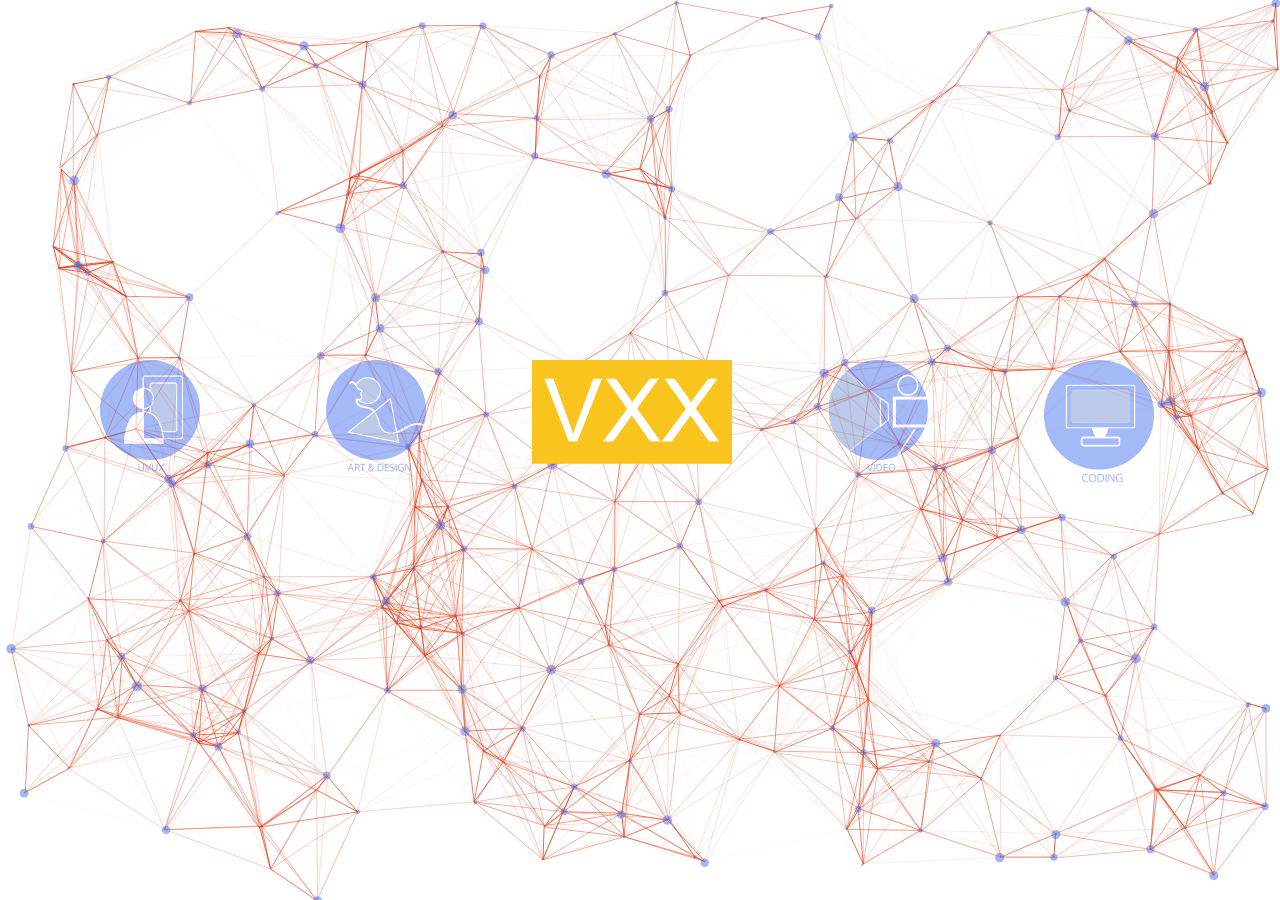
==== index.html @ d0be0a67 "first commit" ====
<!DOCTYPE html>
<html lang="en">
<head>
  <title> Victoria Xu </title>
  <meta charset="utf-8">
  <meta name="description" content="particles.js is a lightweight JavaScript library for creating particles.">
  <meta name="author" content="Vincent Garreau" />
  <meta name="viewport" content="width=device-width, initial-scale=1.0, minimum-scale=1.0, maximum-scale=1.0, user-scalable=no">
  <link rel="stylesheet" media="screen" href="css/style.css">
</head>
<body>


<!-- particles.js container -->
<div class = "help">

<div id="particles-js"></div>
</div>
<!-- scripts -->
<script src="../particles.js"></script>
<script src="js/app.js"></script>


<!-- stats.js -->
<script src="js/lib/stats.js"></script>
<!-- <script>
  var count_particles, stats, update;
  stats = new Stats;
  stats.setMode(0);
  stats.domElement.style.position = 'absolute';
  stats.domElement.style.left = '0px';
  stats.domElement.style.top = '0px';
  document.body.appendChild(stats.domElement);
  count_particles = document.querySelector('.js-count-particles');
  update = function() {
    stats.begin();
    stats.end();
    requestAnimationFrame(update);
  };
  requestAnimationFrame(update);
</script> -->
<div class = "artLogo">
<a href= "#"> <img src = "art_logo.png" style = "width: 100px;"> </img> </a>
</div>

<div class = "uiuxLogo">
<a href= "UIUX.html"> <img src = "UIUX_logo.png" style = "width: 100px;"> </img> </a>
</div>

<div class = "filmLogo">
<a href= "#"> <img src = "film_logo.png" style = "width: 110px;"> </img> </a>
</div>

<div class = "codingLogo">
<a href= "#"> <img src = "coding_logo.png" style = "width: 110px;"> </img> </a>
</div>


<div class = "logo">
<img src = "VXX.png"> </img>
</div>




</body>
</html>
---- css/style.css ----
/* =============================================================================
   HTML5 CSS Reset Minified - Eric Meyer
   ========================================================================== */

html,body,div,span,object,iframe,h1,h2,h3,h4,h5,h6,p,blockquote,pre,abbr,address,cite,code,del,dfn,em,img,ins,kbd,q,samp,small,strong,sub,sup,var,b,i,dl,dt,dd,ol,ul,li,fieldset,form,label,legend,table,caption,tbody,tfoot,thead,tr,th,td,article,aside,canvas,details,figcaption,figure,footer,header,hgroup,menu,nav,section,summary,time,mark,audio,video{margin:0;padding:0;border:0;outline:0;font-size:100%;vertical-align:baseline;background:transparent}
body{line-height:1}
article,aside,details,figcaption,figure,footer,header,hgroup,menu,nav,section{display:block}
nav ul{list-style:none}
blockquote,q{quotes:none}
blockquote:before,blockquote:after,q:before,q:after{content:none}
a{margin:0;padding:0;font-size:100%;vertical-align:baseline;background:transparent;text-decoration:none}
mark{background-color:#ff9;color:#000;font-style:italic;font-weight:bold}
del{text-decoration:line-through}
abbr[title],dfn[title]{border-bottom:1px dotted;cursor:help}
table{border-collapse:collapse;border-spacing:0}
hr{display:block;height:1px;border:0;border-top:1px solid #ccc;margin:1em 0;padding:0}
input,select{vertical-align:middle}
li{list-style:none}


/* =============================================================================
   My CSS
   ========================================================================== */

/* ---- base ---- */

html,body{
	width:100%;
	height:100%;
	background:#111;
}

html{
  -webkit-tap-highlight-color: rgba(0, 0, 0, 0);
}

body{
  font:normal 75% Arial, Helvetica, sans-serif;
	display:grid;
	grid-template-columns: 20% 20% 20% 20% 20%  ;
	grid-template-rows:  20% 20% 20% 20% 20% ;
}

canvas{
  /* vertical-align:bottom; */
	display:grid;
	grid-template-columns: 20% 20% 20% 20% 20% ;
	grid-template-rows:  20% 20% 20% 20% 20%  ;
}

.help{
	grid-column: 1/6;
	grid-row: 1/6;

}

/* h1 {
	font-size: 50px;
	color: #e53c15;
	background-color: #ffffff;
	font:normal 75% Arial, Helvetica, sans-serif;
 } */
 img {
	max-width: 200px;
	margin:0;
 }

 a{
	 opacity: 0.5;
   filter: alpha(opacity=50);
 }
 a:hover {
	opacity: 1.0;
	 filter: alpha(opacity=100);
 }

.logo {
	grid-column: 3/ 4;
	grid-row: 3/4;
	padding-left:20px;
}

.artLogo {
	padding-bottom: 50px;
	padding-left: 70px;
	grid-column: 2/3;
	grid-row: 3/4;
	opacity: 0.98;
}

.uiuxLogo {
	padding-bottom: 50px;
	padding-left: 100px;
	grid-column: 1/2;
	grid-row: 3/4;
	opacity: 0.98;

}

.filmLogo {
	padding-bottom: 50px;
	padding-left: 60px;
	grid-column: 4/5;
	grid-row: 3/4;
	padding-top: 0px;
	opacity: 0.98;
}

.codingLogo {
	padding-bottom: 50px;
	padding-left: 20px;
	grid-column: 5/6;
	grid-row: 3/4;
	padding-top: 0px;
	opacity: 0.98;
}



/* ---- stats.js ---- */

.count-particles{
  background: #ffffff;
  position: absolute;
  top: 48px;
  left: 0;
  width: 80px;
  color: #13E8E9;
  font-size: .8em;
  text-align: left;
  text-indent: 4px;
  line-height: 14px;
  padding-bottom: 2px;
  font-family: Helvetica, Arial, sans-serif;
  font-weight: bold;
	grid-column: 1/ 5;
	grid-row: 1/5;
}

.js-count-particles{
  font-size: 1.1em;
	grid-column: 1/ 5;
	grid-row: 1/5;
}

#stats,
.count-particles{
  -webkit-user-select: none;
  margin-top: 5px;
  margin-left: 5px;
}

#stats{
  border-radius: 3px 3px 0 0;
  overflow: hidden;
}

.count-particles{
  border-radius: 0 0 3px 3px;
}


/* ---- particles.js container ---- */

#particles-js{
  width: 100%;
  height: 100%;
  background-color: white;
  background-image: url('');
  background-size: cover;
  background-position: 50% 50%;
  background-repeat: no-repeat;
}
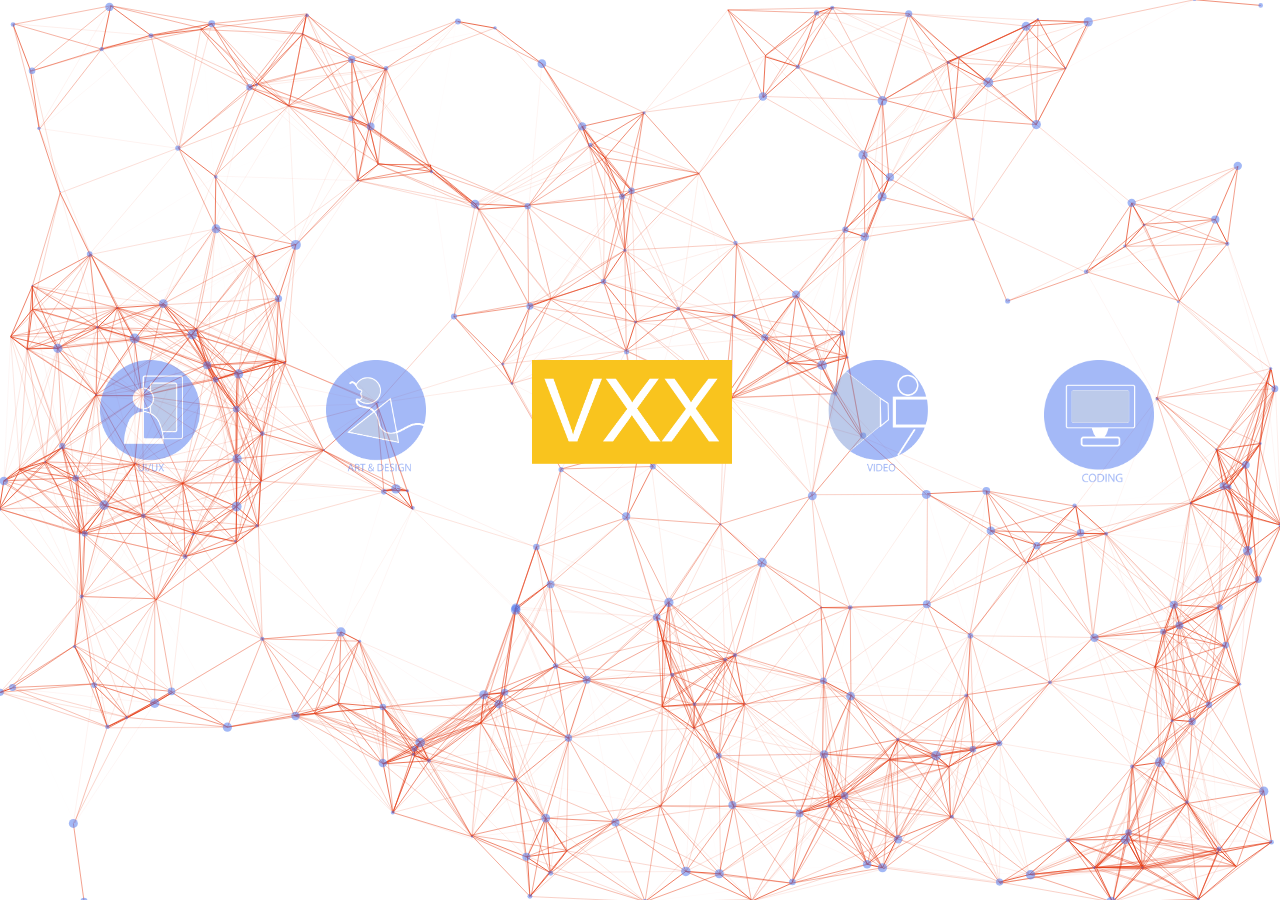
==== commit 477eb144: "message" ====
--- a/index.html
+++ b/index.html
@@ -6,7 +6,7 @@
   <meta name="description" content="particles.js is a lightweight JavaScript library for creating particles.">
   <meta name="author" content="Vincent Garreau" />
   <meta name="viewport" content="width=device-width, initial-scale=1.0, minimum-scale=1.0, maximum-scale=1.0, user-scalable=no">
-  <link rel="stylesheet" media="screen" href="css/style.css">
+  <link rel="stylesheet" media="screen" href="demo/css/style.css">
 </head>
 <body>
 
@@ -17,12 +17,12 @@
 <div id="particles-js"></div>
 </div>
 <!-- scripts -->
-<script src="../particles.js"></script>
-<script src="js/app.js"></script>
+<script src="particles.js"></script>
+<script src="demo/js/app.js"></script>
 
 
 <!-- stats.js -->
-<script src="js/lib/stats.js"></script>
+<script src="demo/js/lib/stats.js"></script>
 <!-- <script>
   var count_particles, stats, update;
   stats = new Stats;
@@ -40,24 +40,24 @@
   requestAnimationFrame(update);
 </script> -->
 <div class = "artLogo">
-<a href= "#"> <img src = "art_logo.png" style = "width: 100px;"> </img> </a>
+<a href= "#"> <img src = "demo/art_logo.png" style = "width: 100px;"> </img> </a>
 </div>
 
 <div class = "uiuxLogo">
-<a href= "UIUX.html"> <img src = "UIUX_logo.png" style = "width: 100px;"> </img> </a>
+<a href= "demo/UIUX.html"> <img src = "demo/UIUX_logo.png" style = "width: 100px;"> </img> </a>
 </div>
 
 <div class = "filmLogo">
-<a href= "#"> <img src = "film_logo.png" style = "width: 110px;"> </img> </a>
+<a href= "#"> <img src = "demo/film_logo.png" style = "width: 110px;"> </img> </a>
 </div>
 
 <div class = "codingLogo">
-<a href= "#"> <img src = "coding_logo.png" style = "width: 110px;"> </img> </a>
+<a href= "#"> <img src = "demo/coding_logo.png" style = "width: 110px;"> </img> </a>
 </div>
 
 
 <div class = "logo">
-<img src = "VXX.png"> </img>
+<img src = "demo/VXX.png"> </img>
 </div>
 
 
--- a/demo/css/style.css
+++ b/demo/css/style.css
@@ -0,0 +1,173 @@
+/* =============================================================================
+   HTML5 CSS Reset Minified - Eric Meyer
+   ========================================================================== */
+
+html,body,div,span,object,iframe,h1,h2,h3,h4,h5,h6,p,blockquote,pre,abbr,address,cite,code,del,dfn,em,img,ins,kbd,q,samp,small,strong,sub,sup,var,b,i,dl,dt,dd,ol,ul,li,fieldset,form,label,legend,table,caption,tbody,tfoot,thead,tr,th,td,article,aside,canvas,details,figcaption,figure,footer,header,hgroup,menu,nav,section,summary,time,mark,audio,video{margin:0;padding:0;border:0;outline:0;font-size:100%;vertical-align:baseline;background:transparent}
+body{line-height:1}
+article,aside,details,figcaption,figure,footer,header,hgroup,menu,nav,section{display:block}
+nav ul{list-style:none}
+blockquote,q{quotes:none}
+blockquote:before,blockquote:after,q:before,q:after{content:none}
+a{margin:0;padding:0;font-size:100%;vertical-align:baseline;background:transparent;text-decoration:none}
+mark{background-color:#ff9;color:#000;font-style:italic;font-weight:bold}
+del{text-decoration:line-through}
+abbr[title],dfn[title]{border-bottom:1px dotted;cursor:help}
+table{border-collapse:collapse;border-spacing:0}
+hr{display:block;height:1px;border:0;border-top:1px solid #ccc;margin:1em 0;padding:0}
+input,select{vertical-align:middle}
+li{list-style:none}
+
+
+/* =============================================================================
+   My CSS
+   ========================================================================== */
+
+/* ---- base ---- */
+
+html,body{
+	width:100%;
+	height:100%;
+	background:#111;
+}
+
+html{
+  -webkit-tap-highlight-color: rgba(0, 0, 0, 0);
+}
+
+body{
+  font:normal 75% Arial, Helvetica, sans-serif;
+	display:grid;
+	grid-template-columns: 20% 20% 20% 20% 20%  ;
+	grid-template-rows:  20% 20% 20% 20% 20% ;
+}
+
+canvas{
+  /* vertical-align:bottom; */
+	display:grid;
+	grid-template-columns: 20% 20% 20% 20% 20% ;
+	grid-template-rows:  20% 20% 20% 20% 20%  ;
+}
+
+.help{
+	grid-column: 1/6;
+	grid-row: 1/6;
+
+}
+
+/* h1 {
+	font-size: 50px;
+	color: #e53c15;
+	background-color: #ffffff;
+	font:normal 75% Arial, Helvetica, sans-serif;
+ } */
+ img {
+	max-width: 200px;
+	margin:0;
+ }
+
+ a{
+	 opacity: 0.5;
+   filter: alpha(opacity=50);
+ }
+ a:hover {
+	opacity: 1.0;
+	 filter: alpha(opacity=100);
+ }
+
+.logo {
+	grid-column: 3/ 4;
+	grid-row: 3/4;
+	padding-left:20px;
+}
+
+.artLogo {
+	padding-bottom: 50px;
+	padding-left: 70px;
+	grid-column: 2/3;
+	grid-row: 3/4;
+	opacity: 0.98;
+}
+
+.uiuxLogo {
+	padding-bottom: 50px;
+	padding-left: 100px;
+	grid-column: 1/2;
+	grid-row: 3/4;
+	opacity: 0.98;
+
+}
+
+.filmLogo {
+	padding-bottom: 50px;
+	padding-left: 60px;
+	grid-column: 4/5;
+	grid-row: 3/4;
+	padding-top: 0px;
+	opacity: 0.98;
+}
+
+.codingLogo {
+	padding-bottom: 50px;
+	padding-left: 20px;
+	grid-column: 5/6;
+	grid-row: 3/4;
+	padding-top: 0px;
+	opacity: 0.98;
+}
+
+
+
+/* ---- stats.js ---- */
+
+.count-particles{
+  background: #ffffff;
+  position: absolute;
+  top: 48px;
+  left: 0;
+  width: 80px;
+  color: #13E8E9;
+  font-size: .8em;
+  text-align: left;
+  text-indent: 4px;
+  line-height: 14px;
+  padding-bottom: 2px;
+  font-family: Helvetica, Arial, sans-serif;
+  font-weight: bold;
+	grid-column: 1/ 5;
+	grid-row: 1/5;
+}
+
+.js-count-particles{
+  font-size: 1.1em;
+	grid-column: 1/ 5;
+	grid-row: 1/5;
+}
+
+#stats,
+.count-particles{
+  -webkit-user-select: none;
+  margin-top: 5px;
+  margin-left: 5px;
+}
+
+#stats{
+  border-radius: 3px 3px 0 0;
+  overflow: hidden;
+}
+
+.count-particles{
+  border-radius: 0 0 3px 3px;
+}
+
+
+/* ---- particles.js container ---- */
+
+#particles-js{
+  width: 100%;
+  height: 100%;
+  background-color: white;
+  background-image: url('');
+  background-size: cover;
+  background-position: 50% 50%;
+  background-repeat: no-repeat;
+}
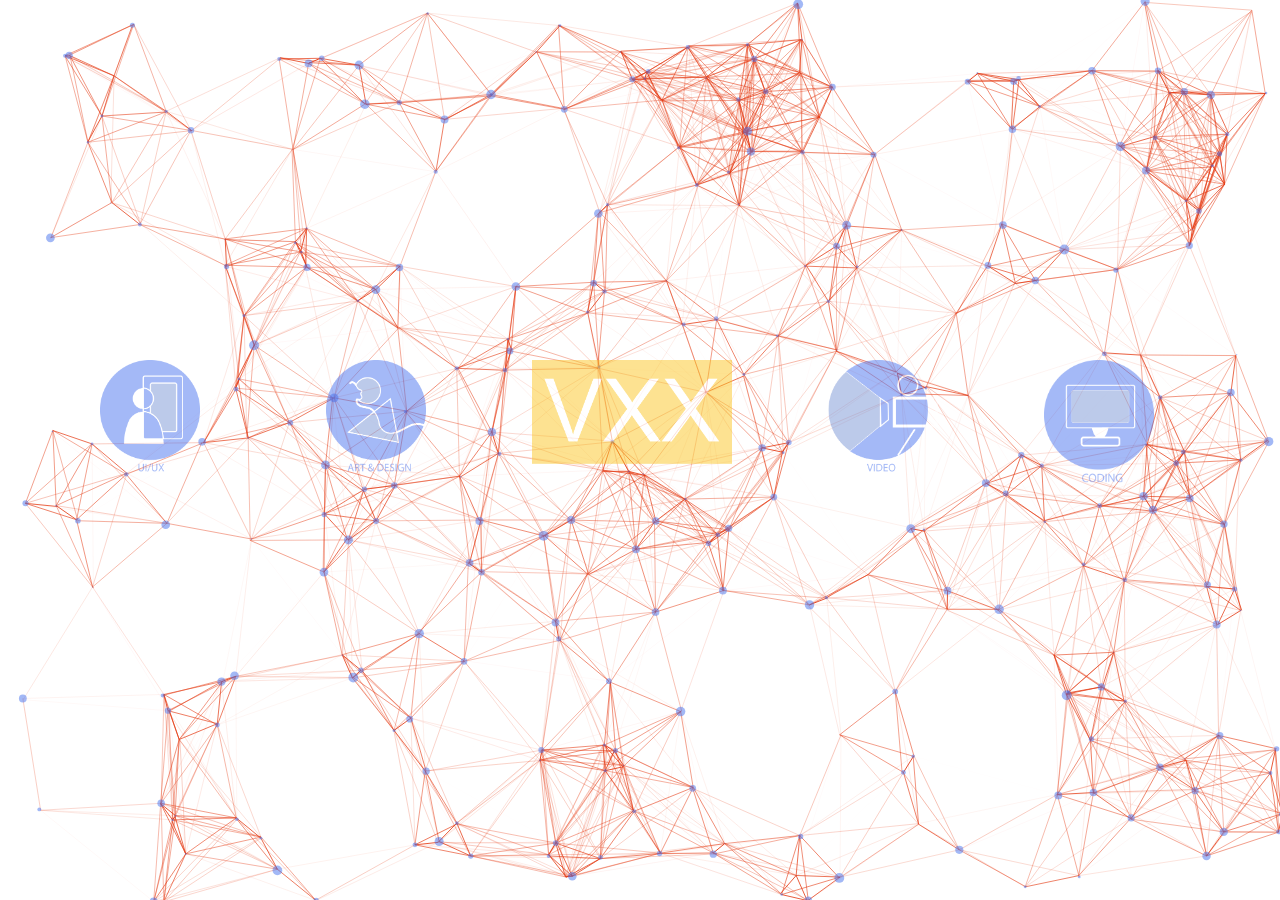
==== commit 20579189: "message" ====
--- a/index.html
+++ b/index.html
@@ -57,7 +57,10 @@
 
 
 <div class = "logo">
-<img src = "demo/VXX.png"> </img>
+<a href= "#" >
+  <img class= "origLogo" src = "demo/VXX.png"> </img>
+  <img class="button" src = "demo/VXX_red.png"> </img>
+</a>
 </div>
 
 
--- a/demo/css/style.css
+++ b/demo/css/style.css
@@ -17,7 +17,6 @@
 input,select{vertical-align:middle}
 li{list-style:none}
 
-
 /* =============================================================================
    My CSS
    ========================================================================== */
@@ -69,8 +68,9 @@
 	 opacity: 0.5;
    filter: alpha(opacity=50);
  }
+
  a:hover {
-	opacity: 1.0;
+		opacity: 1.0;
 	 filter: alpha(opacity=100);
  }
 
@@ -78,7 +78,36 @@
 	grid-column: 3/ 4;
 	grid-row: 3/4;
 	padding-left:20px;
-}
+	opacity: 0.98;
+	visibility:visible;
+}
+
+.button{
+	visibility: hidden;
+	grid-column: 3/ 4;
+	grid-row: 2/4;
+	opacity: 0.98;
+
+}
+
+.origLogo {
+
+	visibility:visible;
+}
+
+.origLogo:hover {
+	/* visibility:hidden; */
+	grid-column: 3/ 4;
+	grid-row: 2/4;
+}
+
+.origLogo:hover + .button {
+	visibility: visible;
+}
+
+/* .button:hover {
+	visibility: visible;
+} */
 
 .artLogo {
 	padding-bottom: 50px;
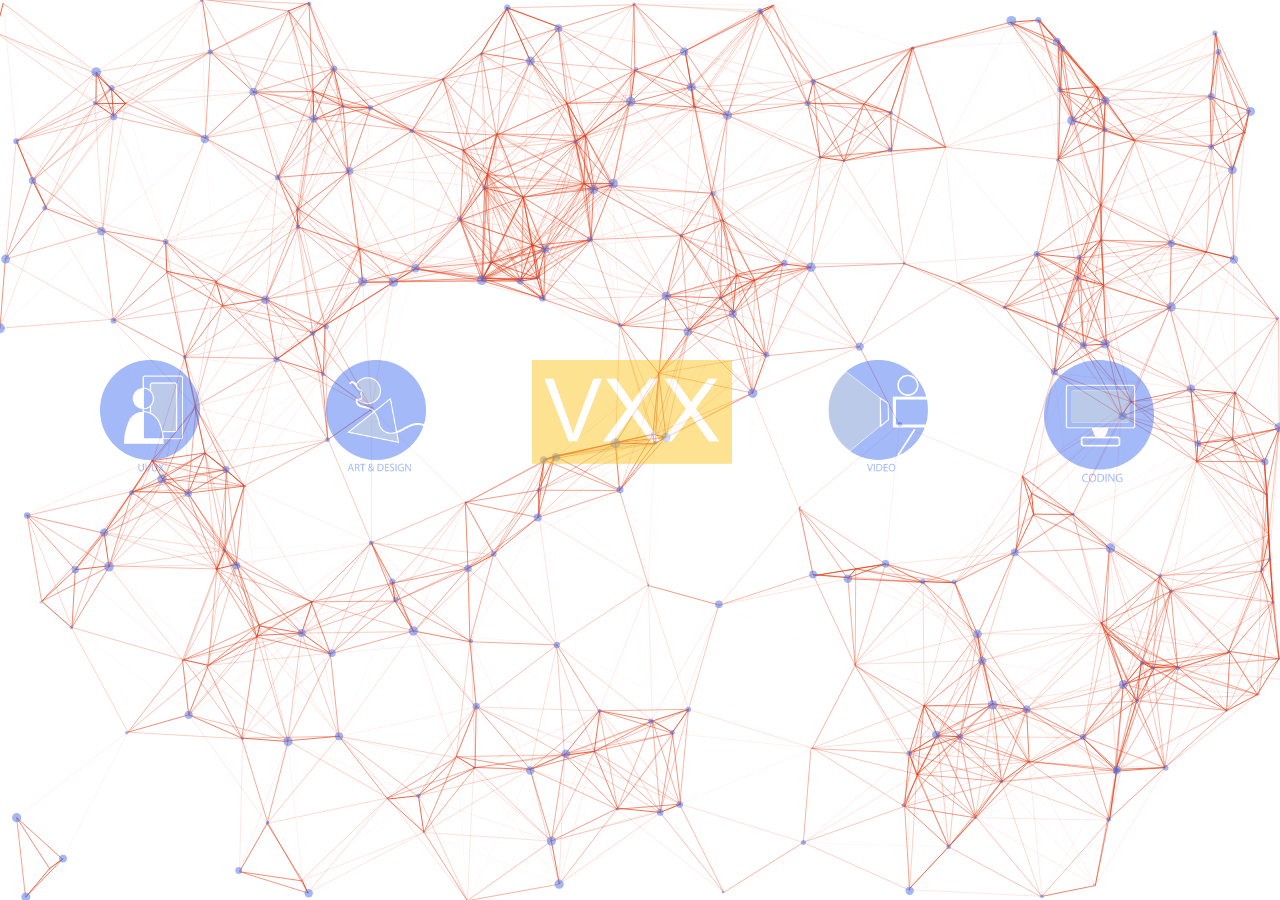
==== commit afed09a4: "message" ====
--- a/index.html
+++ b/index.html
@@ -57,7 +57,7 @@
 
 
 <div class = "logo">
-<a href= "#" >
+<a href= "demo/VXX.html" >
   <img class= "origLogo" src = "demo/VXX.png"> </img>
   <img class="button" src = "demo/VXX_red.png"> </img>
 </a>
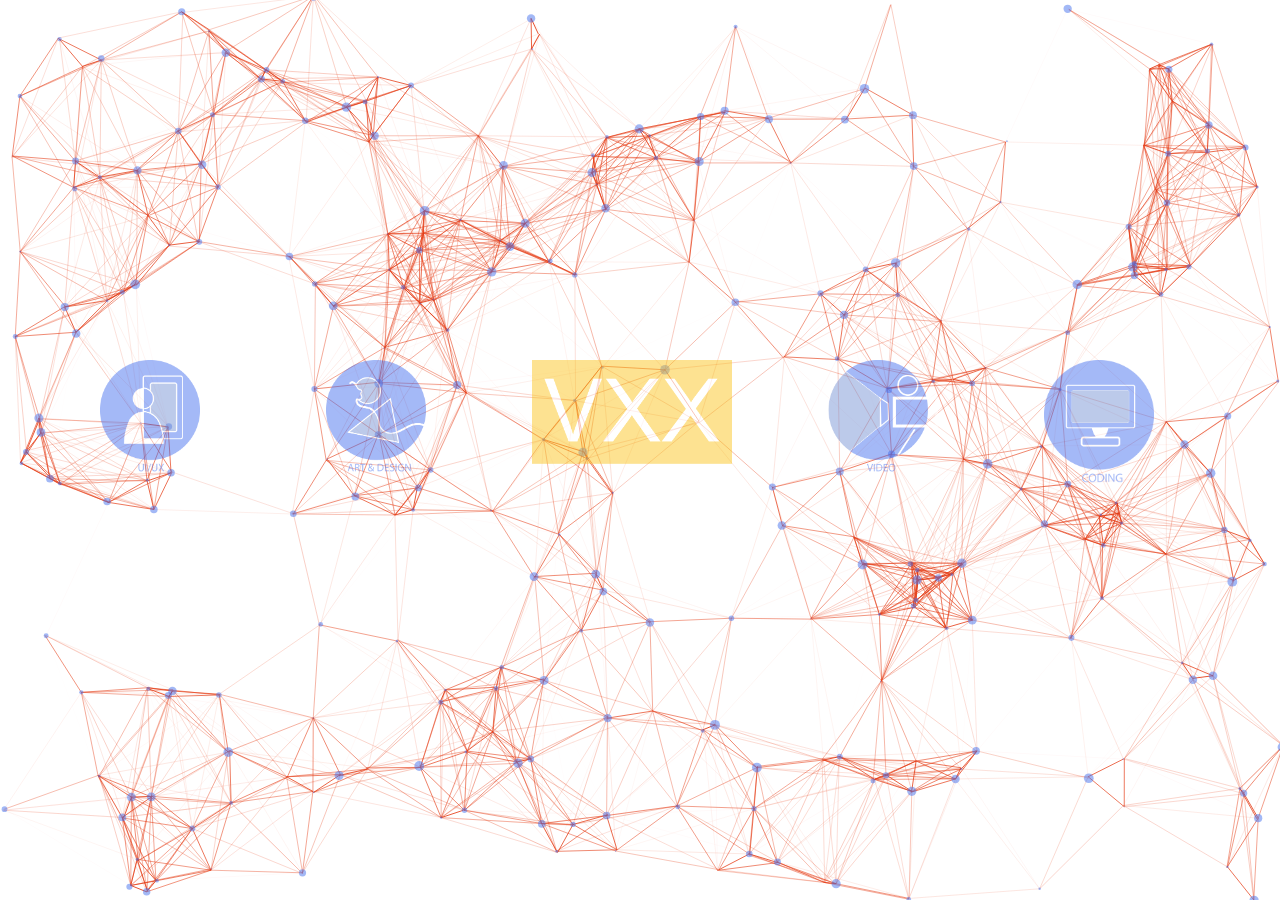
==== commit a1920a3a: "message" ====
--- a/index.html
+++ b/index.html
@@ -58,13 +58,14 @@
 
 <div class = "logo">
 <a href= "demo/VXX.html" >
-  <img class= "origLogo" src = "demo/VXX.png"> </img>
-  <img class="button" src = "demo/VXX_red.png"> </img>
+  <img class= "origLogo" style = "opacity:1.0" src = "demo/VXX.png"> </img>
 </a>
 </div>
 
 
 
 
+
+
 </body>
 </html>
--- a/demo/css/style.css
+++ b/demo/css/style.css
@@ -68,6 +68,7 @@
 	 opacity: 0.5;
    filter: alpha(opacity=50);
  }
+
 
  a:hover {
 		opacity: 1.0;
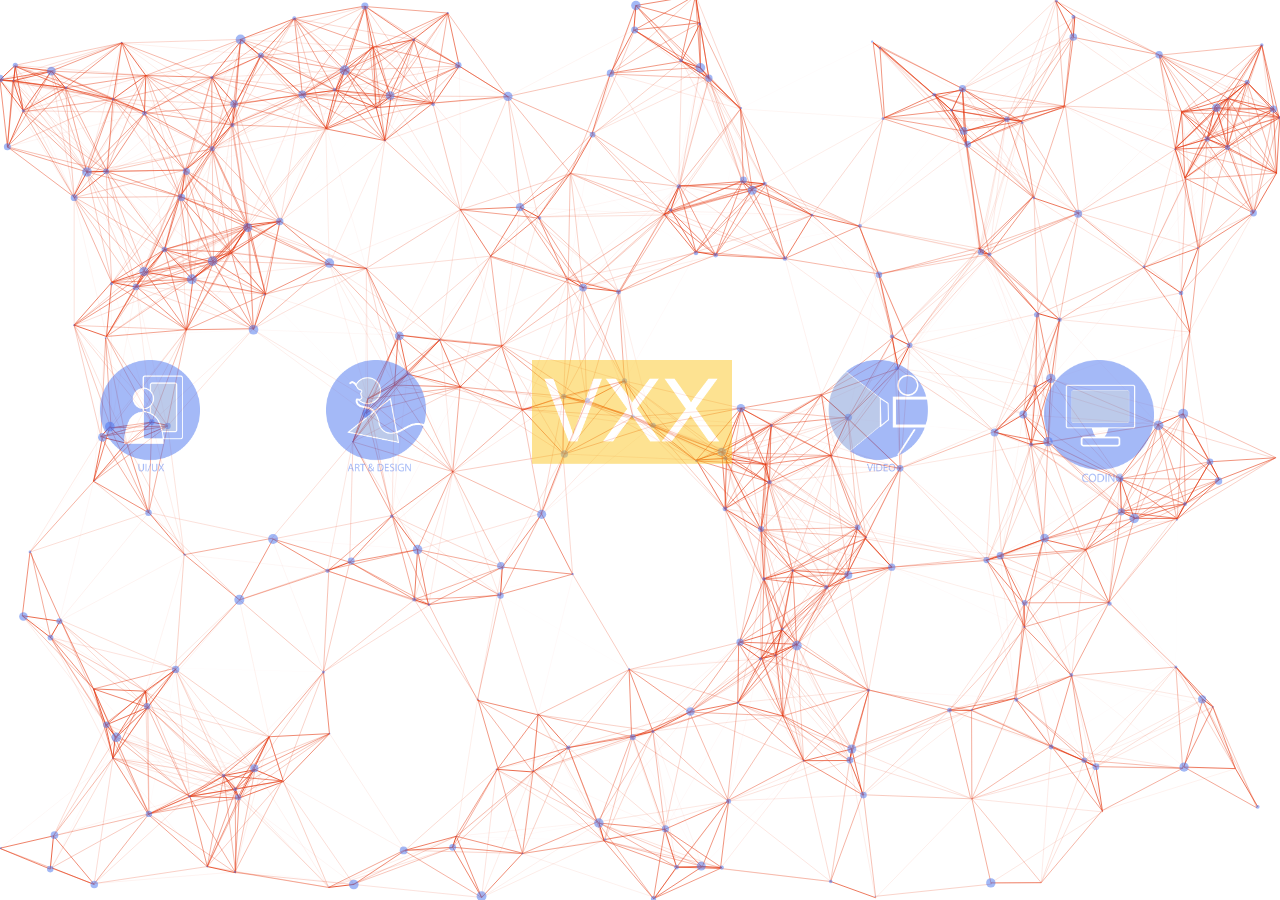
==== commit 6b7f671a: "message" ====
--- a/index.html
+++ b/index.html
@@ -40,7 +40,7 @@
   requestAnimationFrame(update);
 </script> -->
 <div class = "artLogo">
-<a href= "#"> <img src = "demo/art_logo.png" style = "width: 100px;"> </img> </a>
+<a href= "demo/art.html"> <img src = "demo/art_logo.png" style = "width: 100px;"> </img> </a>
 </div>
 
 <div class = "uiuxLogo">
